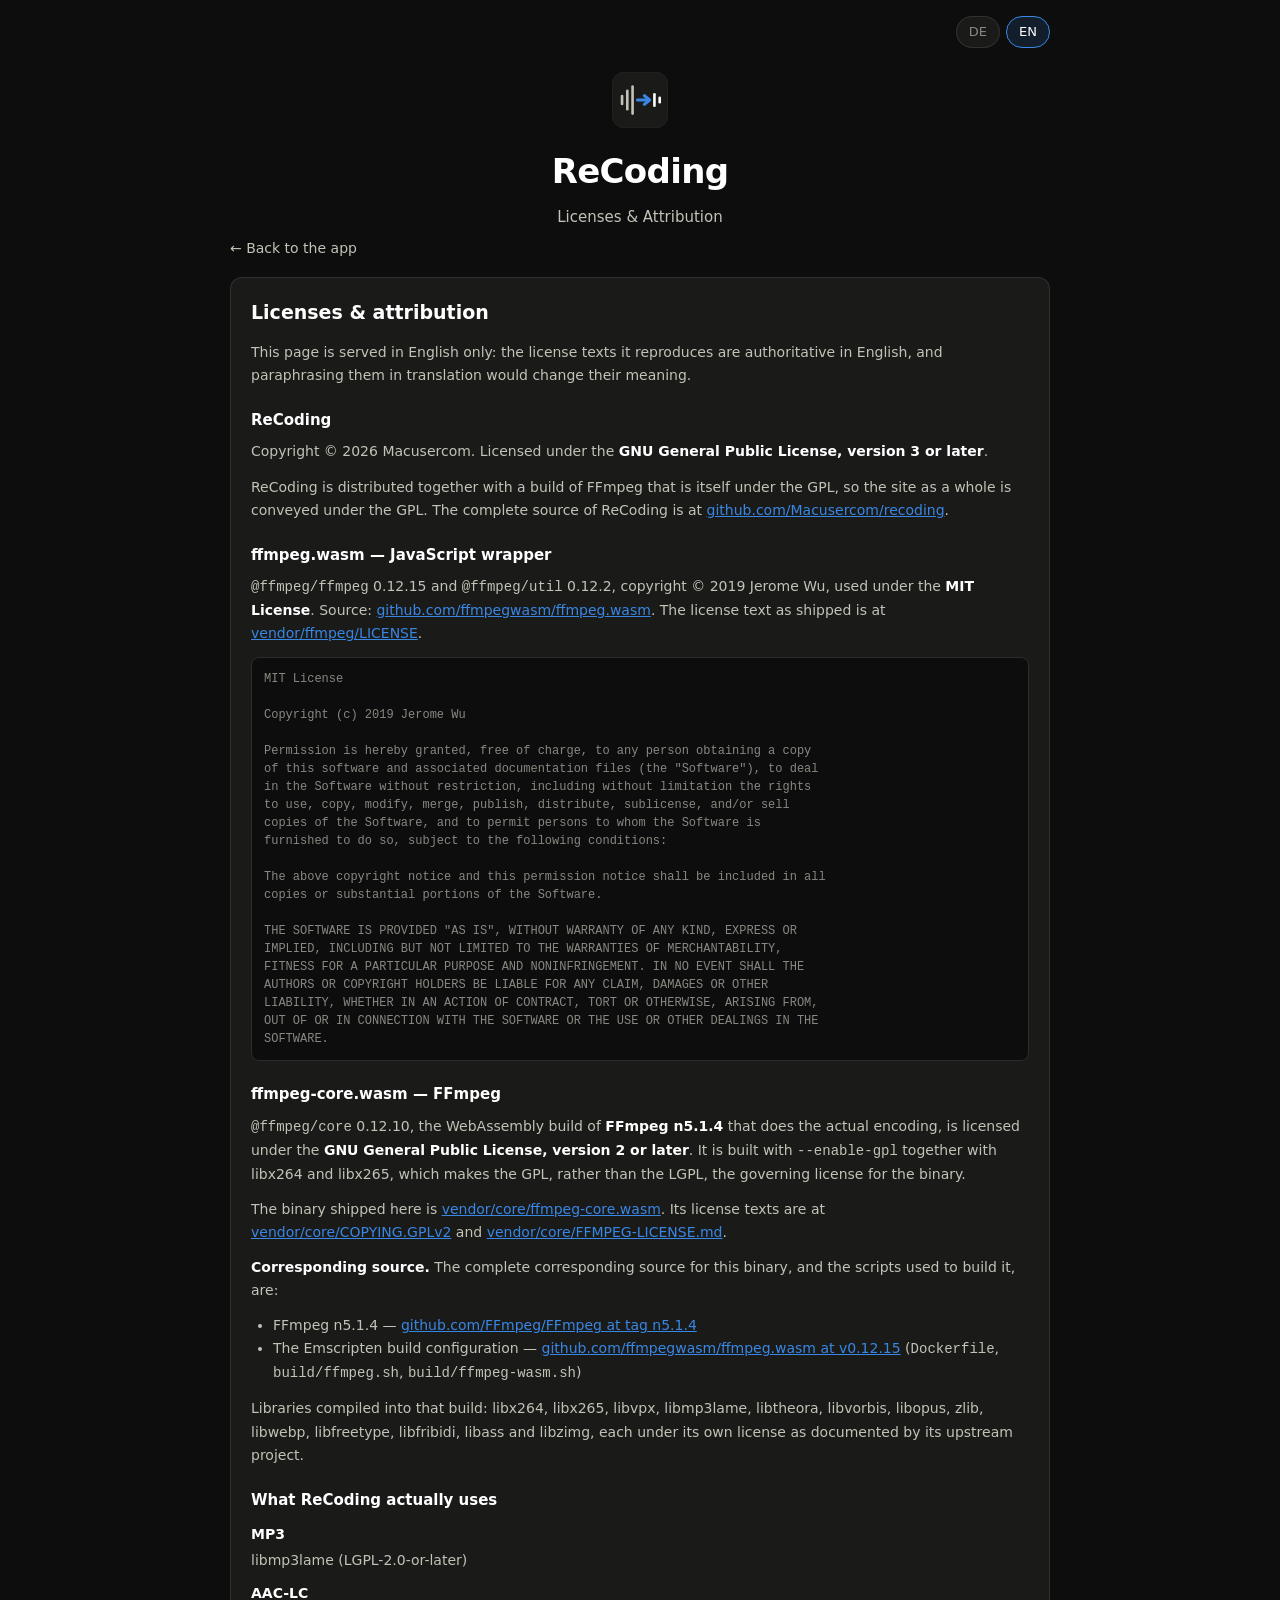
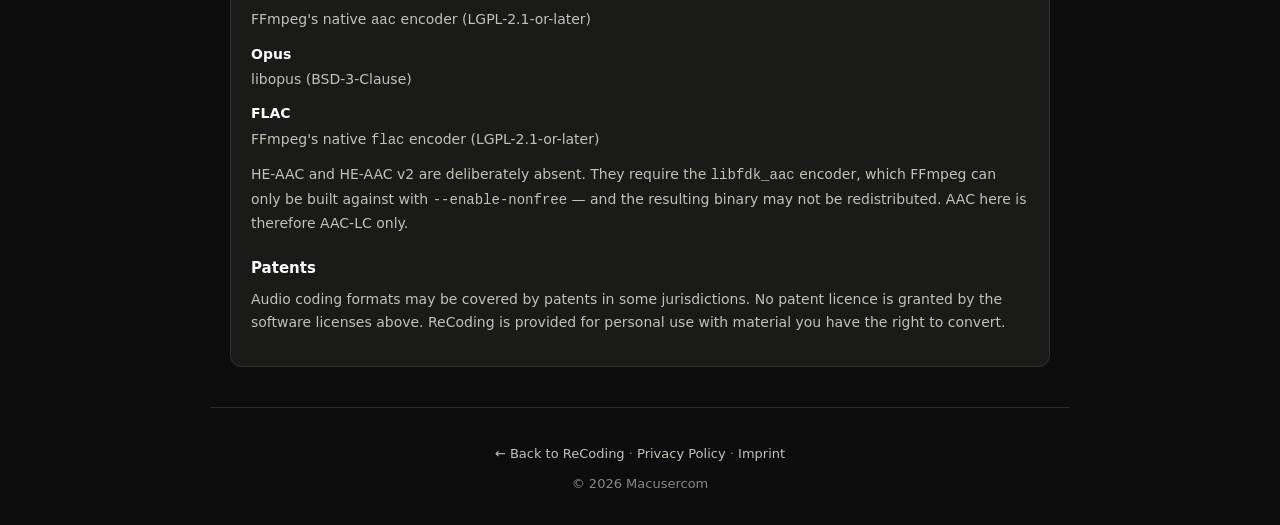
==== docs/licenses.html @ a68ff1a7 "Initital release" ====
<!DOCTYPE html>
<html lang="en">
<head>
  <meta charset="UTF-8" />
  <meta name="viewport" content="width=device-width, initial-scale=1.0" />
  <meta name="theme-color" content="#0d0d0d" />
  <title>Licenses – ReCoding</title>
  <link rel="icon" href="icon.svg" type="image/svg+xml" />
  <link rel="stylesheet" href="style.css" />
</head>
<body data-title-key="licensesPageTitle">

  <div class="topbar">
    <div class="lang-toggle">
      <button class="lang-btn" type="button" data-lang="de">DE</button>
      <button class="lang-btn" type="button" data-lang="en">EN</button>
    </div>
  </div>

  <header class="hero">
    <img class="logo" src="icon.svg" alt="" />
    <h1 data-i18n="appName">ReCoding</h1>
    <p class="tagline" data-i18n="licensesTitle">Licenses &amp; Attribution</p>
  </header>

  <nav class="back-nav"><a href="index.html" data-i18n="backToApp">← Back to the app</a></nav>

  <main>
    <section class="card legal-content">
      <h3>Licenses &amp; attribution</h3>

      <p>This page is served in English only: the license texts it reproduces are
      authoritative in English, and paraphrasing them in translation would change their meaning.</p>

      <h5>ReCoding</h5>
      <p>Copyright © 2026 Macusercom. Licensed under the
      <b>GNU General Public License, version 3 or later</b>.</p>
      <p>ReCoding is distributed together with a build of FFmpeg that is itself under the GPL,
      so the site as a whole is conveyed under the GPL. The complete source of ReCoding is at
      <a href="https://github.com/Macusercom/recoding" target="_blank" rel="noopener">github.com/Macusercom/recoding</a>.</p>

      <h5>ffmpeg.wasm — JavaScript wrapper</h5>
      <p><code>@ffmpeg/ffmpeg</code> 0.12.15 and <code>@ffmpeg/util</code> 0.12.2, copyright ©
      2019 Jerome Wu, used under the <b>MIT License</b>. Source:
      <a href="https://github.com/ffmpegwasm/ffmpeg.wasm" target="_blank" rel="noopener">github.com/ffmpegwasm/ffmpeg.wasm</a>.
      The license text as shipped is at
      <a href="vendor/ffmpeg/LICENSE">vendor/ffmpeg/LICENSE</a>.</p>

      <pre>MIT License

Copyright (c) 2019 Jerome Wu

Permission is hereby granted, free of charge, to any person obtaining a copy
of this software and associated documentation files (the "Software"), to deal
in the Software without restriction, including without limitation the rights
to use, copy, modify, merge, publish, distribute, sublicense, and/or sell
copies of the Software, and to permit persons to whom the Software is
furnished to do so, subject to the following conditions:

The above copyright notice and this permission notice shall be included in all
copies or substantial portions of the Software.

THE SOFTWARE IS PROVIDED "AS IS", WITHOUT WARRANTY OF ANY KIND, EXPRESS OR
IMPLIED, INCLUDING BUT NOT LIMITED TO THE WARRANTIES OF MERCHANTABILITY,
FITNESS FOR A PARTICULAR PURPOSE AND NONINFRINGEMENT. IN NO EVENT SHALL THE
AUTHORS OR COPYRIGHT HOLDERS BE LIABLE FOR ANY CLAIM, DAMAGES OR OTHER
LIABILITY, WHETHER IN AN ACTION OF CONTRACT, TORT OR OTHERWISE, ARISING FROM,
OUT OF OR IN CONNECTION WITH THE SOFTWARE OR THE USE OR OTHER DEALINGS IN THE
SOFTWARE.</pre>

      <h5>ffmpeg-core.wasm — FFmpeg</h5>
      <p><code>@ffmpeg/core</code> 0.12.10, the WebAssembly build of <b>FFmpeg n5.1.4</b> that does
      the actual encoding, is licensed under the <b>GNU General Public License, version 2 or
      later</b>. It is built with <code>--enable-gpl</code> together with libx264 and libx265,
      which makes the GPL, rather than the LGPL, the governing license for the binary.</p>
      <p>The binary shipped here is <a href="vendor/core/ffmpeg-core.wasm">vendor/core/ffmpeg-core.wasm</a>.
      Its license texts are at <a href="vendor/core/COPYING.GPLv2">vendor/core/COPYING.GPLv2</a> and
      <a href="vendor/core/FFMPEG-LICENSE.md">vendor/core/FFMPEG-LICENSE.md</a>.</p>

      <p><b>Corresponding source.</b> The complete corresponding source for this binary, and the
      scripts used to build it, are:</p>
      <ul>
        <li>FFmpeg n5.1.4 —
          <a href="https://github.com/FFmpeg/FFmpeg/tree/n5.1.4" target="_blank" rel="noopener">github.com/FFmpeg/FFmpeg at tag n5.1.4</a></li>
        <li>The Emscripten build configuration —
          <a href="https://github.com/ffmpegwasm/ffmpeg.wasm/tree/v0.12.15" target="_blank" rel="noopener">github.com/ffmpegwasm/ffmpeg.wasm at v0.12.15</a>
          (<code>Dockerfile</code>, <code>build/ffmpeg.sh</code>, <code>build/ffmpeg-wasm.sh</code>)</li>
      </ul>

      <p>Libraries compiled into that build: libx264, libx265, libvpx, libmp3lame, libtheora,
      libvorbis, libopus, zlib, libwebp, libfreetype, libfribidi, libass and libzimg, each under
      its own license as documented by its upstream project.</p>

      <h5>What ReCoding actually uses</h5>
      <dl>
        <dt>MP3</dt><dd>libmp3lame (LGPL-2.0-or-later)</dd>
        <dt>AAC-LC</dt><dd>FFmpeg's native <code>aac</code> encoder (LGPL-2.1-or-later)</dd>
        <dt>Opus</dt><dd>libopus (BSD-3-Clause)</dd>
        <dt>FLAC</dt><dd>FFmpeg's native <code>flac</code> encoder (LGPL-2.1-or-later)</dd>
      </dl>
      <p>HE-AAC and HE-AAC v2 are deliberately absent. They require the <code>libfdk_aac</code>
      encoder, which FFmpeg can only be built against with <code>--enable-nonfree</code> — and the
      resulting binary may not be redistributed. AAC here is therefore AAC-LC only.</p>

      <h5>Patents</h5>
      <p>Audio coding formats may be covered by patents in some jurisdictions. No patent licence
      is granted by the software licenses above. ReCoding is provided for personal use with
      material you have the right to convert.</p>
    </section>
  </main>

  <footer>
    <p class="footer-links">
      <a href="index.html" data-i18n="backToReCoding">← Back to ReCoding</a>
      ·
      <a href="privacy.html" data-i18n="footerPrivacy">Privacy Policy</a>
      ·
      <a href="imprint.html" data-i18n="footerImprint">Imprint</a>
    </p>
    <p class="footer-copyright" data-i18n="footerCopyright">© 2026 Macusercom</p>
  </footer>

  <script type="module">
    import { initLang } from './i18n.js';
    initLang();
  </script>
</body>
</html>
---- docs/style.css ----
/* Palette and page chrome carried over from the LUFSly web app, so the two
   sites read as one family. */
:root {
  color-scheme: dark;
  --page: #0d0d0d;
  --surface: #1a1a19;
  --ink: #ffffff;
  --ink-2: #c3c2b7;
  --muted: #898781;
  --grid: #2c2c2a;
  --baseline: #383835;
  --border: rgba(255, 255, 255, 0.10);
  --accent: #3987e5;
  --good: #0ca30c;
  --warning: #fab219;
  --critical: #d03b3b;

  --radius: 12px;
  --wrap: 860px;
}

* { box-sizing: border-box; }
[hidden] { display: none !important; }

html, body {
  margin: 0;
  padding: 0;
  background: var(--page);
  color: var(--ink);
  font: 15px/1.55 system-ui, -apple-system, "Segoe UI", Roboto, sans-serif;
  -webkit-font-smoothing: antialiased;
}

a { color: var(--accent); }

button, select, input[type="number"] {
  font: inherit;
  color: var(--ink);
  background: var(--surface);
  border: 1px solid var(--border);
  border-radius: 8px;
  padding: 8px 14px;
  cursor: pointer;
}
input[type="number"] { cursor: text; }
button:hover:not(:disabled) { background: #242423; }
button:focus-visible, select:focus-visible, input:focus-visible,
[tabindex]:focus-visible { outline: 2px solid var(--accent); outline-offset: 2px; }
button.primary { background: var(--accent); border-color: transparent; font-weight: 600; }
button.primary:hover:not(:disabled) { background: #2a78d6; }
button:disabled, select:disabled { opacity: 0.45; cursor: not-allowed; }
/* A disabled control here means "this codec cannot do that", and the reason
   lives in its title — so the pointer must still reach it to show the tooltip. */
select:disabled { pointer-events: auto; }

/* ---------- page chrome ---------- */

.topbar {
  max-width: var(--wrap);
  margin: 0 auto;
  padding: 16px 20px 0;
  display: flex;
  justify-content: flex-end;
}
.lang-toggle { display: flex; gap: 6px; }
.lang-btn {
  padding: 5px 12px;
  font-size: 13px;
  border-radius: 99px;
  color: var(--muted);
}
.lang-btn.active {
  background: rgba(57, 135, 229, 0.14);
  border-color: var(--accent);
  color: var(--ink);
}

.hero {
  max-width: var(--wrap);
  margin: 0 auto;
  padding: 24px 20px 8px;
  text-align: center;
}
.hero .logo { height: 56px; width: 56px; }
.hero h1 {
  margin: 10px 0 0;
  font-size: clamp(26px, 5vw, 34px);
  letter-spacing: -0.02em;
}
.hero .tagline {
  margin: 8px auto 0;
  max-width: 640px;
  color: var(--ink-2);
  font-size: 15px;
}
.hero .privacy-note { margin: 10px 0 0; color: var(--muted); font-size: 13px; }

main {
  max-width: var(--wrap);
  margin: 0 auto;
  padding: 16px 20px 40px;
  display: flex;
  flex-direction: column;
  gap: 18px;
}

.card {
  background: var(--surface);
  border: 1px solid var(--border);
  border-radius: var(--radius);
  padding: 20px;
}
.card > h2 {
  margin: 0 0 4px;
  font-size: 12px;
  font-weight: 600;
  color: var(--muted);
  text-transform: uppercase;
  letter-spacing: 0.06em;
  display: flex;
  align-items: center;
}
.card-hint { margin: 0 0 14px; color: var(--muted); font-size: 13px; }

/* ---------- drop zone ---------- */

#drop-zone {
  border: 2px dashed var(--baseline);
  border-radius: var(--radius);
  padding: 48px 24px;
  text-align: center;
  cursor: pointer;
  background: var(--surface);
  transition: border-color 0.15s, background 0.15s;
}
#drop-zone:hover, #drop-zone.dragover {
  border-color: var(--accent);
  background: rgba(57, 135, 229, 0.07);
}
.drop-icon { font-size: 40px; line-height: 1; }
.drop-title { margin: 12px 0 4px; font-size: 18px; font-weight: 600; }
.drop-sub { margin: 0; color: var(--ink-2); }
.drop-formats { margin: 14px 0 0; color: var(--muted); font-size: 13px; }

#drop-overlay {
  position: fixed; inset: 10px; z-index: 100;
  display: flex; align-items: center; justify-content: center;
  background: rgba(13, 13, 13, 0.9);
  border: 2px dashed var(--accent);
  border-radius: var(--radius);
  font-size: 20px; font-weight: 600; text-align: center; padding: 24px;
  pointer-events: none;
}

/* ---------- status line ---------- */

#status {
  margin-top: 14px;
  color: var(--ink-2);
  font-variant-numeric: tabular-nums;
  text-align: center;
  font-size: 14px;
  overflow-wrap: anywhere;
}
#status.error { color: var(--critical); }
.progress-bar {
  height: 4px; margin-top: 8px;
  background: var(--grid); border-radius: 2px; overflow: hidden;
}
.progress-fill {
  height: 100%; width: 0%;
  background: var(--accent);
  transition: width 120ms linear;
}
/* No percentage to show yet — a slow sweep beats a bar frozen at zero while
   32 MB of wasm comes down. */
.progress-bar.indeterminate .progress-fill {
  width: 35%;
  transition: none;
  animation: sweep 1.3s ease-in-out infinite;
}
@keyframes sweep {
  0% { margin-left: -35%; }
  100% { margin-left: 100%; }
}

/* ---------- source ---------- */

.source-head {
  display: flex; align-items: baseline; gap: 10px;
  justify-content: space-between; flex-wrap: wrap;
  margin-bottom: 12px;
}
.source-name { font-size: 16px; font-weight: 600; overflow-wrap: anywhere; }
.source-head button { font-size: 13px; padding: 6px 12px; color: var(--muted); flex: none; }

.facts {
  display: grid;
  grid-template-columns: repeat(auto-fit, minmax(150px, 1fr));
  gap: 0 24px;
}
.fact {
  display: flex; justify-content: space-between; align-items: baseline; gap: 12px;
  padding: 8px 0;
  border-bottom: 1px solid var(--grid);
  font-variant-numeric: tabular-nums;
}
.fact-label { color: var(--muted); font-size: 13px; }
.fact-value { text-align: right; white-space: nowrap; font-size: 14px; }

audio { width: 100%; margin-top: 14px; display: block; }

.warn {
  margin: 14px 0 0; padding: 10px 12px;
  background: rgba(250, 178, 25, 0.10);
  border: 1px solid rgba(250, 178, 25, 0.35);
  border-radius: 8px;
  color: var(--warning); font-size: 13px;
}

/* ---------- settings ---------- */

.field-grid { display: grid; grid-template-columns: repeat(2, minmax(0, 1fr)); gap: 16px 20px; }
.field { display: flex; flex-direction: column; gap: 6px; min-width: 0; }
.field label { color: var(--ink-2); font-size: 13px; display: flex; align-items: center; }
.field select, .field input[type="number"] { width: 100%; }
/* A disabled field still occupies its slot, so the grid does not reflow every
   time the format changes — the controls stay where the eye left them. */
.field.off label { color: var(--muted); }

.settings-foot {
  margin-top: 18px; display: flex; gap: 12px; align-items: center;
  justify-content: flex-end; flex-wrap: wrap;
}
.settings-foot .note { color: var(--muted); font-size: 13px; margin-right: auto; }
#btn-convert { min-width: 160px; }

.codec-note {
  margin: 14px 0 0; padding-top: 14px;
  border-top: 1px solid var(--grid);
  color: var(--muted); font-size: 13px;
}

/* ---------- results ---------- */

#results-list { display: flex; flex-direction: column; gap: 10px; }
.result {
  padding: 14px;
  background: var(--page);
  border: 1px solid var(--border);
  border-radius: 10px;
}
.result-head {
  display: flex; align-items: flex-start; gap: 10px; justify-content: space-between;
}
.result-name { font-size: 14px; font-weight: 600; overflow-wrap: anywhere; min-width: 0; }
.result-source { color: var(--muted); font-size: 12px; font-weight: 400; margin-top: 2px; }
.result-remove {
  padding: 4px 8px; font-size: 14px; line-height: 1; flex: none;
  background: transparent; border-color: transparent; color: var(--muted);
}
.result-remove:hover { color: var(--critical); background: transparent; }

.chips { display: flex; flex-wrap: wrap; gap: 6px; margin: 10px 0 0; }
.chip {
  font-size: 12px; padding: 3px 9px; border-radius: 99px;
  background: var(--surface); border: 1px solid var(--border); color: var(--ink-2);
  font-variant-numeric: tabular-nums;
}
.chip.size { border-color: rgba(57, 135, 229, 0.4); color: var(--ink); }

.result-notes { margin: 10px 0 0; }
.result-note { margin: 0; color: var(--warning); font-size: 12px; }

.result-actions { display: flex; align-items: center; gap: 12px; margin-top: 12px; flex-wrap: wrap; }
.result-actions a.download {
  font-size: 13px; padding: 7px 14px;
  border: 1px solid var(--border); border-radius: 8px;
  color: var(--ink); text-decoration: none; background: var(--surface);
}
.result-actions a.download:hover { background: #242423; }
.no-playback { color: var(--muted); font-size: 13px; margin: 12px 0 0; }

.cmd { margin-top: 10px; }
.cmd > summary {
  cursor: pointer; list-style: none;
  color: var(--muted); font-size: 12px; padding: 4px 0; user-select: none;
}
.cmd > summary::-webkit-details-marker { display: none; }
/* Swapping the glyph rather than rotating one: a rotated inline-block sits off
   its baseline next to the text. */
.cmd > summary::before { content: '▸'; display: inline-block; width: 14px; }
.cmd[open] > summary::before { content: '▾'; }
.cmd > summary:hover { color: var(--accent); }
.cmd pre {
  margin: 6px 0 0; padding: 10px 12px;
  background: var(--surface); border: 1px solid var(--border); border-radius: 8px;
  color: var(--ink-2); font-size: 12px;
  white-space: pre-wrap; overflow-wrap: anywhere;
}

.results-empty { color: var(--muted); font-size: 14px; margin: 0; }
.results-foot { margin-top: 14px; display: flex; justify-content: flex-end; }
.results-foot button { font-size: 13px; padding: 6px 12px; color: var(--muted); }

/* ---------- info icons ---------- */

.info {
  display: inline-flex; align-items: center; justify-content: center;
  width: 15px; height: 15px; margin-left: 6px; flex: none;
  border: 1px solid var(--muted); border-radius: 50%;
  color: var(--muted); font-size: 10px; font-weight: 700; font-style: italic;
  text-transform: none; letter-spacing: 0; cursor: help; user-select: none;
  vertical-align: middle;
}
.info::before { content: 'i'; }
.info:hover, .info:focus { color: var(--ink); border-color: var(--ink-2); }

/* ---------- how it works ---------- */

.how-list { margin: 0; padding-left: 22px; color: var(--ink-2); }
.how-list li { margin-bottom: 8px; }
.standards-note {
  margin: 16px 0 0; padding-top: 16px;
  border-top: 1px solid var(--grid);
  color: var(--muted); font-size: 13px;
}

/* ---------- legal & licenses pages ---------- */

.back-nav { max-width: var(--wrap); margin: 0 auto; padding: 0 20px; }
.back-nav a { color: var(--ink-2); text-decoration: none; font-size: 14px; }
.back-nav a:hover { color: var(--accent); }

.legal-content h3,
.legal-content h4 { margin: 0 0 14px; font-size: 19px; }
.legal-content h5 { margin: 22px 0 8px; font-size: 15px; color: var(--ink); }
.legal-content p { margin: 0 0 12px; font-size: 14px; line-height: 1.65; color: var(--ink-2); }
.legal-content ul { padding-left: 22px; margin: 0 0 12px; }
.legal-content li { font-size: 14px; line-height: 1.65; color: var(--ink-2); }
.legal-content a { color: var(--accent); word-break: break-word; }
.legal-content b, .legal-content strong { color: var(--ink); }

.legal-content pre {
  padding: 12px; margin: 0 0 12px;
  background: var(--page); border: 1px solid var(--grid); border-radius: 8px;
  color: var(--muted); font-size: 12px; line-height: 1.5;
  white-space: pre-wrap; overflow-wrap: anywhere;
}
.legal-content dl { margin: 0 0 12px; }
.legal-content dt { color: var(--ink); font-size: 14px; margin-top: 12px; font-weight: 600; }
.legal-content dd { margin: 4px 0 0; color: var(--ink-2); font-size: 14px; }

/* ---------- footer ---------- */

footer {
  max-width: var(--wrap);
  margin: 0 auto;
  padding: 28px 20px 40px;
  border-top: 1px solid var(--grid);
  text-align: center;
  color: var(--muted);
  font-size: 13px;
}
.footer-links { margin: 8px 0 0; }
.footer-links a { color: var(--ink-2); text-decoration: none; }
.footer-links a:hover { color: var(--accent); text-decoration: underline; }
.footer-copyright { margin: 10px 0 0; }

/* ---------- narrow screens ---------- */

@media (max-width: 640px) {
  .field-grid { grid-template-columns: minmax(0, 1fr); }
  #drop-zone { padding: 32px 16px; }
  .settings-foot { flex-direction: column; align-items: stretch; }
  .settings-foot .note { margin-right: 0; text-align: center; }
  #btn-convert { width: 100%; }
  .result-actions a.download { flex: 1; text-align: center; }
}
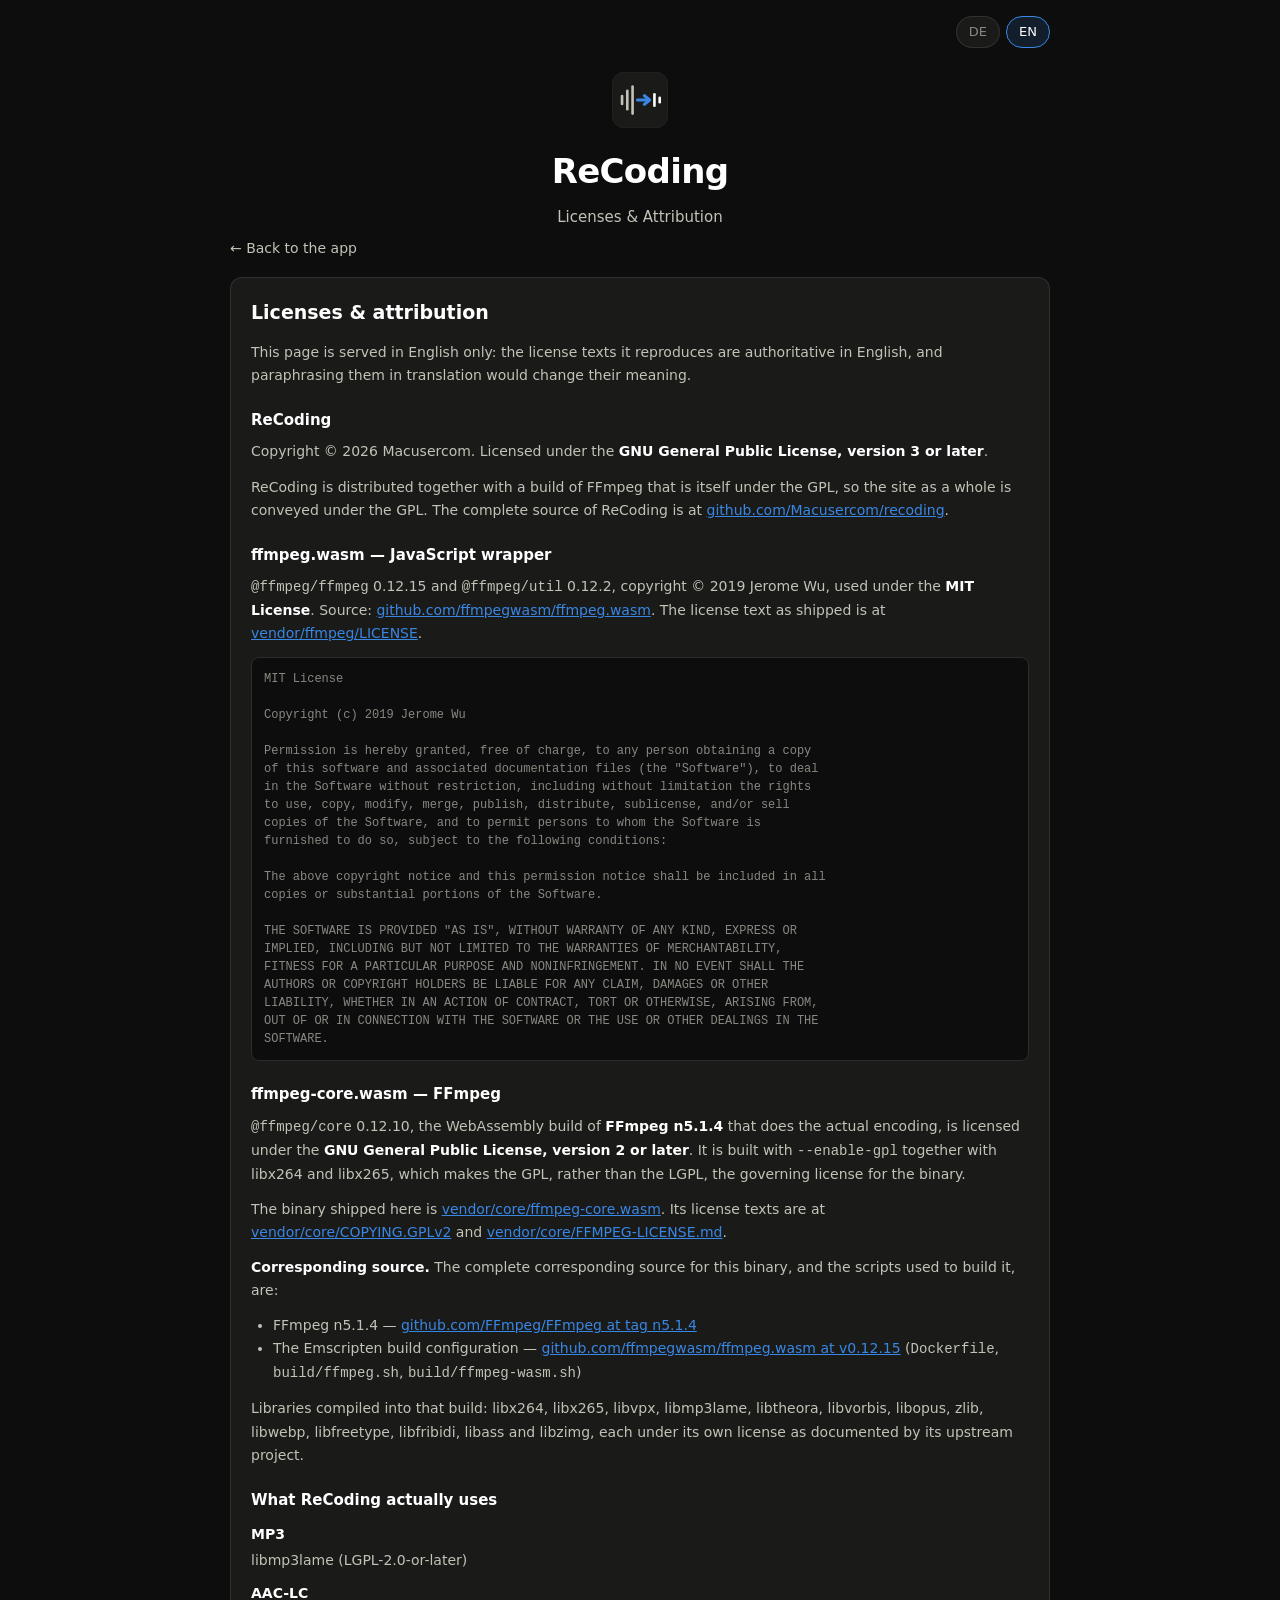
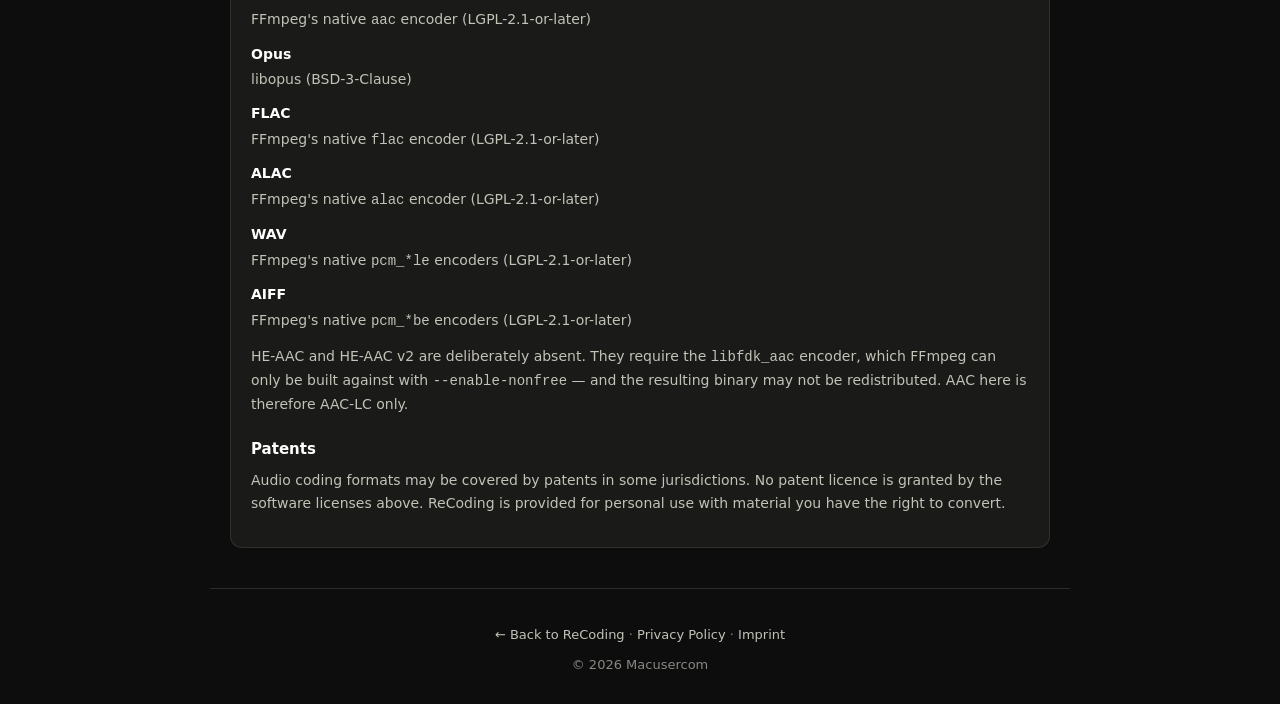
==== commit 5aa86f7e: "Add more codecs" ====
--- a/docs/licenses.html
+++ b/docs/licenses.html
@@ -97,6 +97,9 @@
         <dt>AAC-LC</dt><dd>FFmpeg's native <code>aac</code> encoder (LGPL-2.1-or-later)</dd>
         <dt>Opus</dt><dd>libopus (BSD-3-Clause)</dd>
         <dt>FLAC</dt><dd>FFmpeg's native <code>flac</code> encoder (LGPL-2.1-or-later)</dd>
+        <dt>ALAC</dt><dd>FFmpeg's native <code>alac</code> encoder (LGPL-2.1-or-later)</dd>
+        <dt>WAV</dt><dd>FFmpeg's native <code>pcm_*le</code> encoders (LGPL-2.1-or-later)</dd>
+        <dt>AIFF</dt><dd>FFmpeg's native <code>pcm_*be</code> encoders (LGPL-2.1-or-later)</dd>
       </dl>
       <p>HE-AAC and HE-AAC v2 are deliberately absent. They require the <code>libfdk_aac</code>
       encoder, which FFmpeg can only be built against with <code>--enable-nonfree</code> — and the
